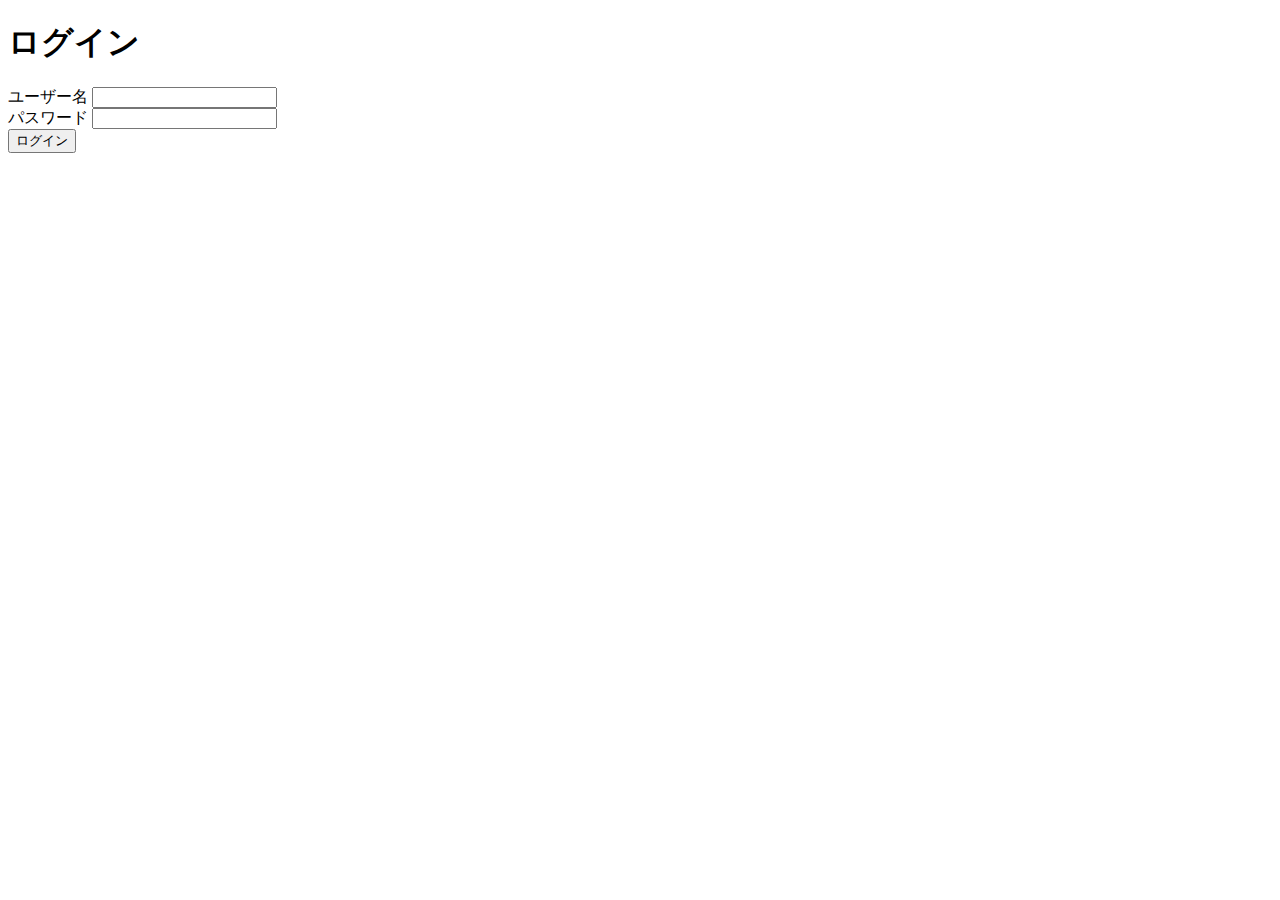
==== index.html @ e5b62950 "Create index.html" ====
<!DOCTYPE html>
<html lang="ja">
<head>
  <meta charset="UTF-8">
  <meta name="viewport" content="width=device-width, initial-scale=1.0">
  <title>ログインページ</title>
  <link rel="stylesheet" href="style.css">
  <script src="auth.js" defer></script>
</head>
<body>
  <div class="container">
    <h1>ログイン</h1>
    <form id="loginForm">
      <div class="input-group">
        <label for="username">ユーザー名</label>
        <input type="text" id="username" name="username" required>
      </div>
      <div class="input-group">
        <label for="password">パスワード</label>
        <input type="password" id="password" name="password" required>
      </div>
      <button type="submit" class="login-btn">ログイン</button>
    </form>
    <div id="error-banner" class="error-banner" style="display: none;">ユーザーIDまたはパスワードが違います。</div>
  </div>
</body>
</html>
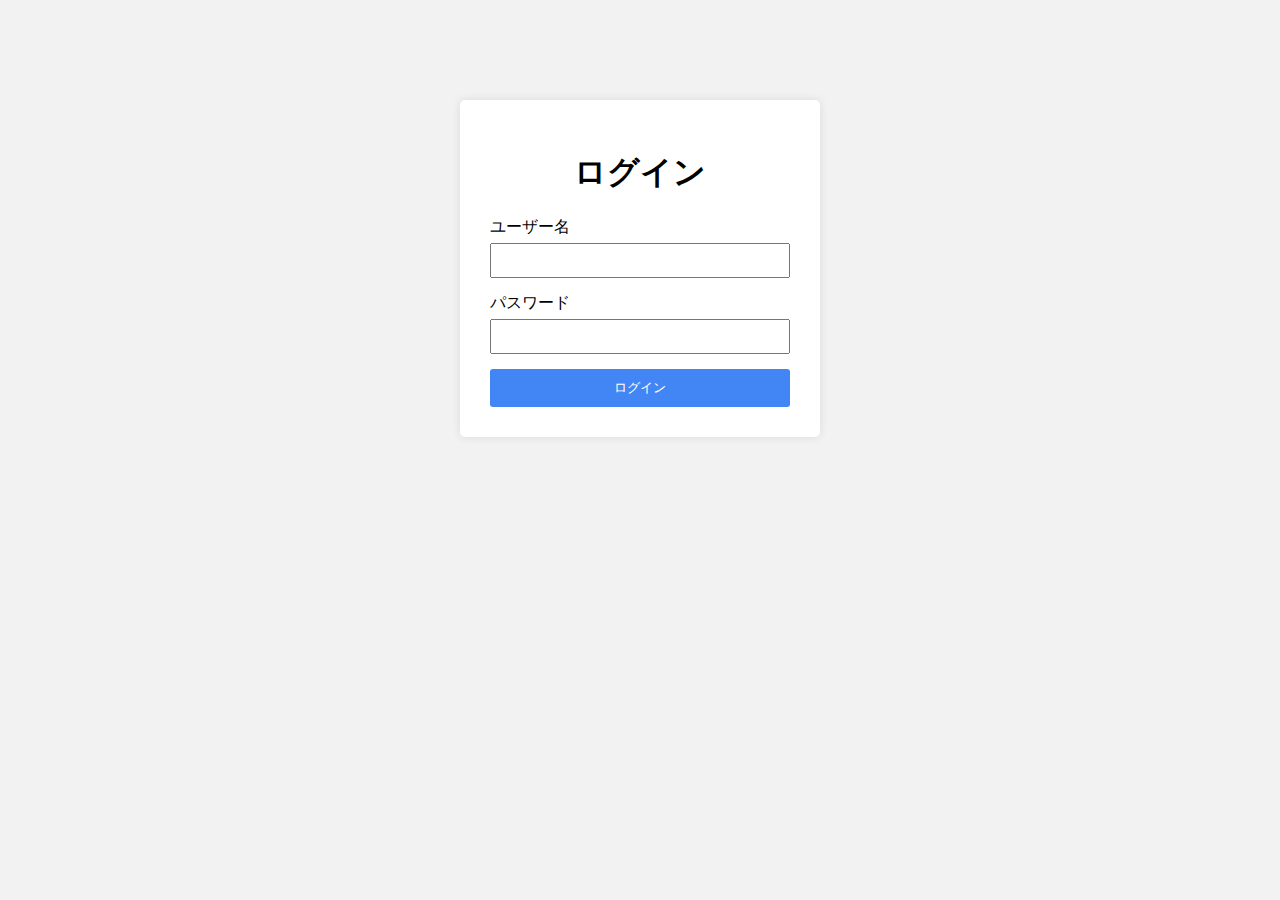
==== commit 31faf26d: "Update index.html" ====
--- a/index.html
+++ b/index.html
@@ -1,10 +1,10 @@
 <!DOCTYPE html>
 <html lang="ja">
 <head>
-  <meta charset="UTF-8">
-  <meta name="viewport" content="width=device-width, initial-scale=1.0">
+  <meta charset="UTF-8" />
+  <meta name="viewport" content="width=device-width, initial-scale=1.0" />
   <title>ログインページ</title>
-  <link rel="stylesheet" href="style.css">
+  <link rel="stylesheet" href="style.css" />
   <script src="auth.js" defer></script>
 </head>
 <body>
@@ -13,15 +13,17 @@
     <form id="loginForm">
       <div class="input-group">
         <label for="username">ユーザー名</label>
-        <input type="text" id="username" name="username" required>
+        <input type="text" id="username" required />
       </div>
       <div class="input-group">
         <label for="password">パスワード</label>
-        <input type="password" id="password" name="password" required>
+        <input type="password" id="password" required />
       </div>
       <button type="submit" class="login-btn">ログイン</button>
     </form>
-    <div id="error-banner" class="error-banner" style="display: none;">ユーザーIDまたはパスワードが違います。</div>
+    <div id="error-banner" class="error-banner" style="display: none;">
+      ユーザー名またはパスワードが違います。
+    </div>
   </div>
 </body>
 </html>
--- a/style.css
+++ b/style.css
@@ -0,0 +1,54 @@
+body {
+  font-family: Arial, sans-serif;
+  background-color: #f2f2f2;
+  margin: 0;
+  padding: 0;
+}
+
+.container {
+  width: 300px;
+  margin: 100px auto;
+  padding: 30px;
+  background-color: #fff;
+  border-radius: 5px;
+  box-shadow: 0 0 10px rgba(0, 0, 0, 0.1);
+}
+
+h1 {
+  text-align: center;
+}
+
+.input-group {
+  margin-bottom: 15px;
+}
+
+.input-group label {
+  display: block;
+  margin-bottom: 5px;
+}
+
+.input-group input {
+  width: 100%;
+  padding: 8px;
+  box-sizing: border-box;
+}
+
+.login-btn {
+  width: 100%;
+  padding: 10px;
+  background-color: #4285f4;
+  color: #fff;
+  border: none;
+  border-radius: 3px;
+  cursor: pointer;
+}
+
+.login-btn:hover {
+  background-color: #357ae8;
+}
+
+.error-banner {
+  margin-top: 10px;
+  color: red;
+  text-align: center;
+}
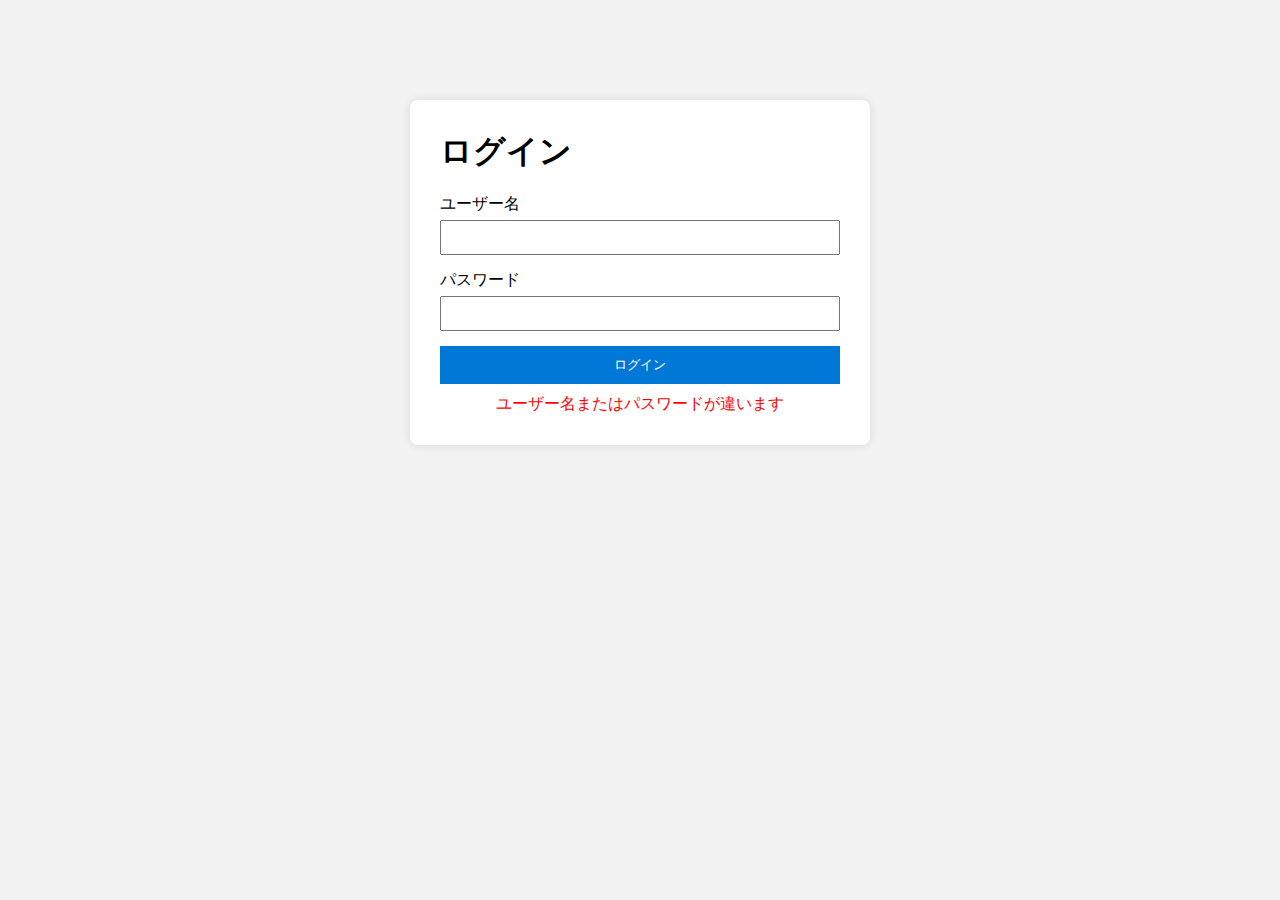
==== commit 574d27bf: "Update index.html" ====
--- a/index.html
+++ b/index.html
@@ -2,10 +2,9 @@
 <html lang="ja">
 <head>
   <meta charset="UTF-8" />
-  <meta name="viewport" content="width=device-width, initial-scale=1.0" />
-  <title>ログインページ</title>
+  <meta name="viewport" content="width=device-width, initial-scale=1.0"/>
+  <title>ログイン</title>
   <link rel="stylesheet" href="style.css" />
-  <script src="auth.js" defer></script>
 </head>
 <body>
   <div class="container">
@@ -20,10 +19,9 @@
         <input type="password" id="password" required />
       </div>
       <button type="submit" class="login-btn">ログイン</button>
+      <div id="error-banner" class="error-banner">ユーザー名またはパスワードが違います</div>
     </form>
-    <div id="error-banner" class="error-banner" style="display: none;">
-      ユーザー名またはパスワードが違います。
-    </div>
   </div>
+  <script src="auth.js"></script>
 </body>
 </html>
--- a/style.css
+++ b/style.css
@@ -1,21 +1,20 @@
 body {
-  font-family: Arial, sans-serif;
+  margin: 0;
+  font-family: 'Arial', sans-serif;
   background-color: #f2f2f2;
-  margin: 0;
-  padding: 0;
 }
 
 .container {
-  width: 300px;
+  max-width: 400px;
   margin: 100px auto;
+  background: white;
   padding: 30px;
-  background-color: #fff;
-  border-radius: 5px;
+  border-radius: 8px;
   box-shadow: 0 0 10px rgba(0, 0, 0, 0.1);
 }
 
-h1 {
-  text-align: center;
+h1, h2 {
+  margin: 0 0 20px;
 }
 
 .input-group {
@@ -36,15 +35,14 @@
 .login-btn {
   width: 100%;
   padding: 10px;
-  background-color: #4285f4;
-  color: #fff;
+  background-color: #0078d7;
+  color: white;
   border: none;
-  border-radius: 3px;
   cursor: pointer;
 }
 
 .login-btn:hover {
-  background-color: #357ae8;
+  background-color: #005fa3;
 }
 
 .error-banner {
@@ -52,3 +50,52 @@
   color: red;
   text-align: center;
 }
+
+.wrapper {
+  display: flex;
+  height: 100vh;
+}
+
+.sidebar {
+  width: 200px;
+  background-color: #2c3e50;
+  color: white;
+  display: flex;
+  flex-direction: column;
+  justify-content: space-between;
+}
+
+.sidebar ul {
+  list-style: none;
+  padding: 0;
+}
+
+.sidebar ul li {
+  border-bottom: 1px solid #34495e;
+}
+
+.sidebar ul li a {
+  display: block;
+  padding: 15px;
+  color: white;
+  text-decoration: none;
+}
+
+.sidebar ul li a:hover,
+.sidebar ul li a.active {
+  background-color: #1abc9c;
+}
+
+.sidebar .bottom {
+  padding: 15px;
+}
+
+.sidebar .bottom a {
+  color: white;
+  text-decoration: none;
+}
+
+main {
+  padding: 30px;
+  flex-grow: 1;
+}
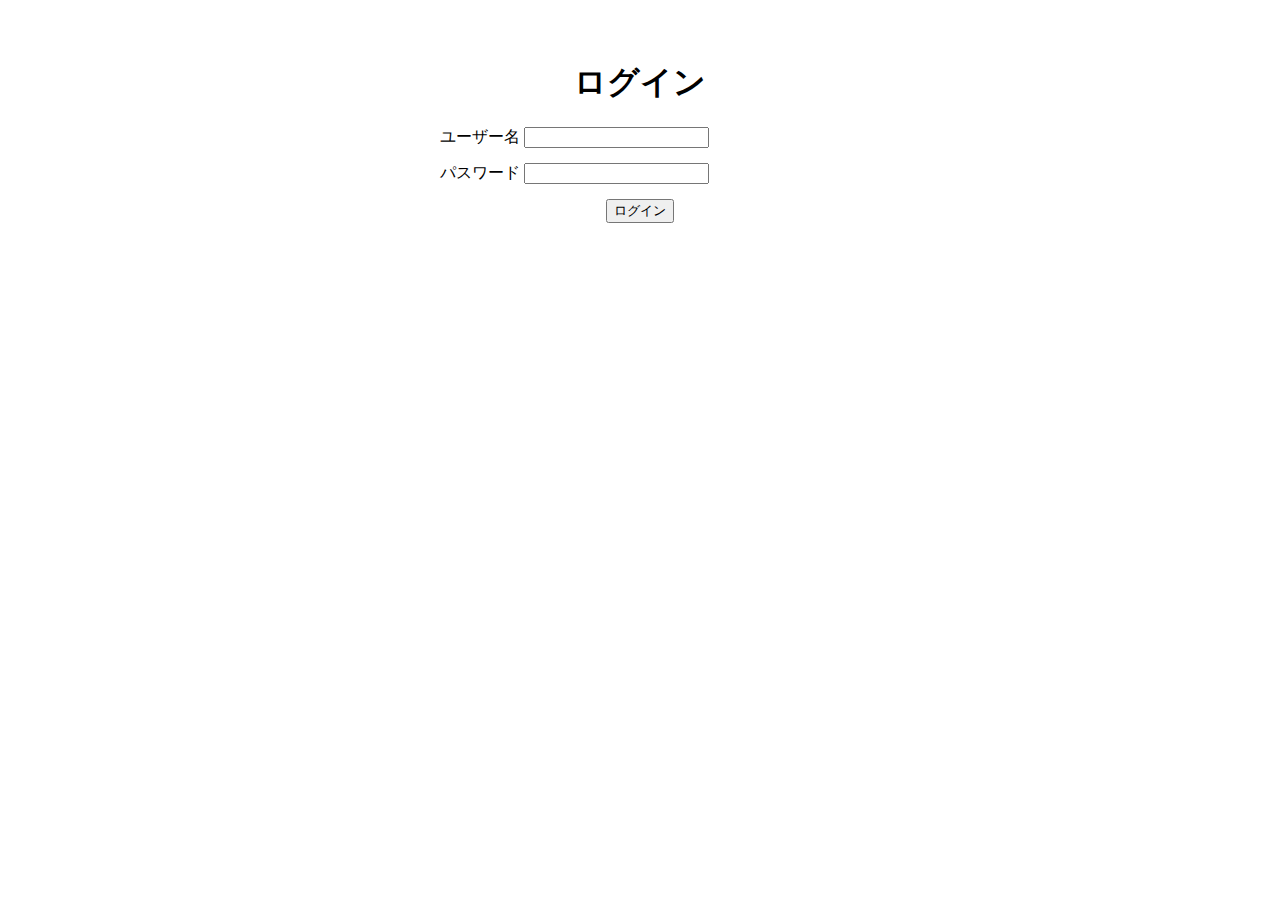
==== commit b18e7d38: "Update index.html" ====
--- a/index.html
+++ b/index.html
@@ -1,10 +1,11 @@
 <!DOCTYPE html>
 <html lang="ja">
 <head>
-  <meta charset="UTF-8" />
-  <meta name="viewport" content="width=device-width, initial-scale=1.0"/>
-  <title>ログイン</title>
-  <link rel="stylesheet" href="style.css" />
+  <meta charset="UTF-8">
+  <meta name="viewport" content="width=device-width, initial-scale=1.0">
+  <title>ログインページ</title>
+  <link rel="stylesheet" href="style.css">
+  <script src="auth.js" defer></script>
 </head>
 <body>
   <div class="container">
@@ -12,16 +13,15 @@
     <form id="loginForm">
       <div class="input-group">
         <label for="username">ユーザー名</label>
-        <input type="text" id="username" required />
+        <input type="text" id="username" name="username" required>
       </div>
       <div class="input-group">
         <label for="password">パスワード</label>
-        <input type="password" id="password" required />
+        <input type="password" id="password" name="password" required>
       </div>
       <button type="submit" class="login-btn">ログイン</button>
-      <div id="error-banner" class="error-banner">ユーザー名またはパスワードが違います</div>
     </form>
+    <div id="error-banner" class="error-banner">ユーザーIDまたはパスワードが違います。</div>
   </div>
-  <script src="auth.js"></script>
 </body>
 </html>
--- a/style.css
+++ b/style.css
@@ -1,101 +1,61 @@
 body {
   margin: 0;
-  font-family: 'Arial', sans-serif;
-  background-color: #f2f2f2;
+  font-family: sans-serif;
+  display: flex;
 }
 
 .container {
-  max-width: 400px;
-  margin: 100px auto;
-  background: white;
-  padding: 30px;
-  border-radius: 8px;
-  box-shadow: 0 0 10px rgba(0, 0, 0, 0.1);
-}
-
-h1, h2 {
-  margin: 0 0 20px;
+  width: 400px;
+  margin: auto;
+  padding: 40px;
+  text-align: center;
 }
 
 .input-group {
   margin-bottom: 15px;
-}
-
-.input-group label {
-  display: block;
-  margin-bottom: 5px;
-}
-
-.input-group input {
-  width: 100%;
-  padding: 8px;
-  box-sizing: border-box;
-}
-
-.login-btn {
-  width: 100%;
-  padding: 10px;
-  background-color: #0078d7;
-  color: white;
-  border: none;
-  cursor: pointer;
-}
-
-.login-btn:hover {
-  background-color: #005fa3;
-}
-
-.error-banner {
-  margin-top: 10px;
-  color: red;
-  text-align: center;
-}
-
-.wrapper {
-  display: flex;
-  height: 100vh;
+  text-align: left;
 }
 
 .sidebar {
   width: 200px;
-  background-color: #2c3e50;
-  color: white;
+  background-color: #007BFF; /* 青色 */
+  height: 100vh;
   display: flex;
   flex-direction: column;
-  justify-content: space-between;
+  color: white;
+  padding-top: 20px;
 }
 
-.sidebar ul {
-  list-style: none;
-  padding: 0;
+.nav-button {
+  padding: 15px;
+  cursor: pointer;
+  transition: background-color 0.3s;
 }
 
-.sidebar ul li {
-  border-bottom: 1px solid #34495e;
+.nav-button:hover {
+  background-color: #0056b3;
 }
 
-.sidebar ul li a {
-  display: block;
-  padding: 15px;
-  color: white;
-  text-decoration: none;
+.nav-button.active {
+  background-color: #0056b3;
 }
 
-.sidebar ul li a:hover,
-.sidebar ul li a.active {
-  background-color: #1abc9c;
+.logout {
+  margin-top: auto;
+  background-color: #004a99;
 }
 
-.sidebar .bottom {
-  padding: 15px;
+.logout:hover {
+  background-color: #003e7a;
 }
 
-.sidebar .bottom a {
-  color: white;
-  text-decoration: none;
+.main-content {
+  flex: 1;
+  padding: 30px;
 }
 
-main {
-  padding: 30px;
-  flex-grow: 1;
+.error-banner {
+  display: none;
+  color: red;
+  margin-top: 10px;
 }
